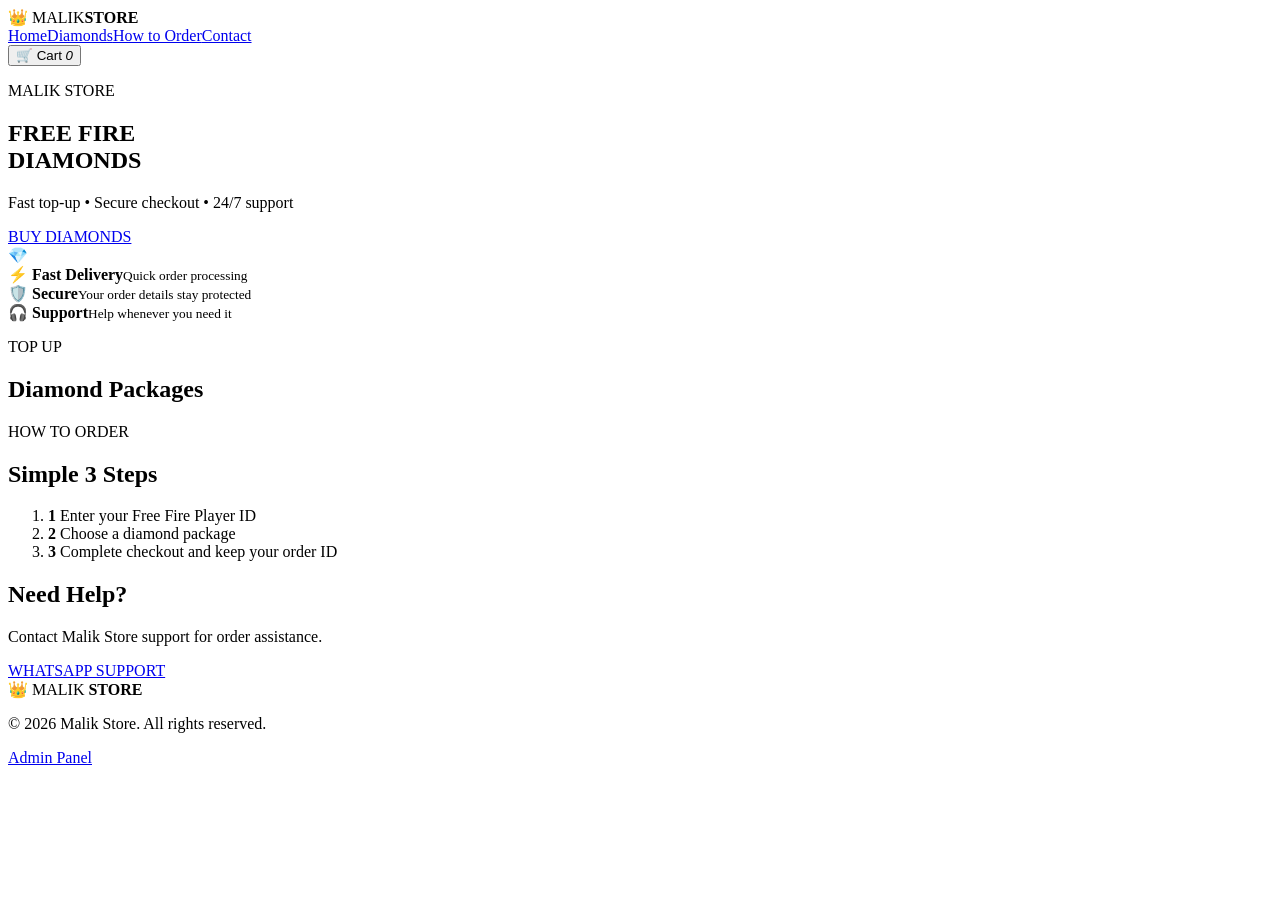
==== index.html @ 09959bfe "Add files via upload" ====
<!doctype html>
<html lang="en"><head><meta charset="utf-8"><meta name="viewport" content="width=device-width,initial-scale=1">
<title>Malik Store — Free Fire Diamonds</title><link rel="stylesheet" href="style.css"></head>
<body>
<header><div class="logo">👑 <span>MALIK</span><b>STORE</b></div><nav><a href="index.html">Home</a><a href="#diamonds">Diamonds</a><a href="#how">How to Order</a><a href="#support">Contact</a></nav><button class="cart" onclick="location.href='cart.html'">🛒 Cart <i id="cartCount">0</i></button></header>
<section class="hero"><div><p class="eyebrow">MALIK STORE</p><h1>FREE FIRE<br><strong>DIAMONDS</strong></h1><p>Fast top-up • Secure checkout • 24/7 support</p><a class="btn" href="#diamonds">BUY DIAMONDS</a></div><div class="heroGem">💎</div></section>
<section class="trust"><div>⚡<b> Fast Delivery</b><small>Quick order processing</small></div><div>🛡️<b> Secure</b><small>Your order details stay protected</small></div><div>🎧<b> Support</b><small>Help whenever you need it</small></div></section>
<main id="diamonds"><div class="sectionTitle"><p>TOP UP</p><h2>Diamond Packages</h2></div><div id="products" class="grid"></div></main>
<section id="how" class="how"><div><p>HOW TO ORDER</p><h2>Simple 3 Steps</h2></div><ol><li><b>1</b> Enter your Free Fire Player ID</li><li><b>2</b> Choose a diamond package</li><li><b>3</b> Complete checkout and keep your order ID</li></ol></section>
<section id="support" class="support"><h2>Need Help?</h2><p>Contact Malik Store support for order assistance.</p><a class="btn" href="https://wa.me/" target="_blank">WHATSAPP SUPPORT</a></section>
<footer><div class="logo">👑 MALIK <b>STORE</b></div><p>© 2026 Malik Store. All rights reserved.</p><a href="admin.html">Admin Panel</a></footer>
<script src="app.js"></script></body></html>
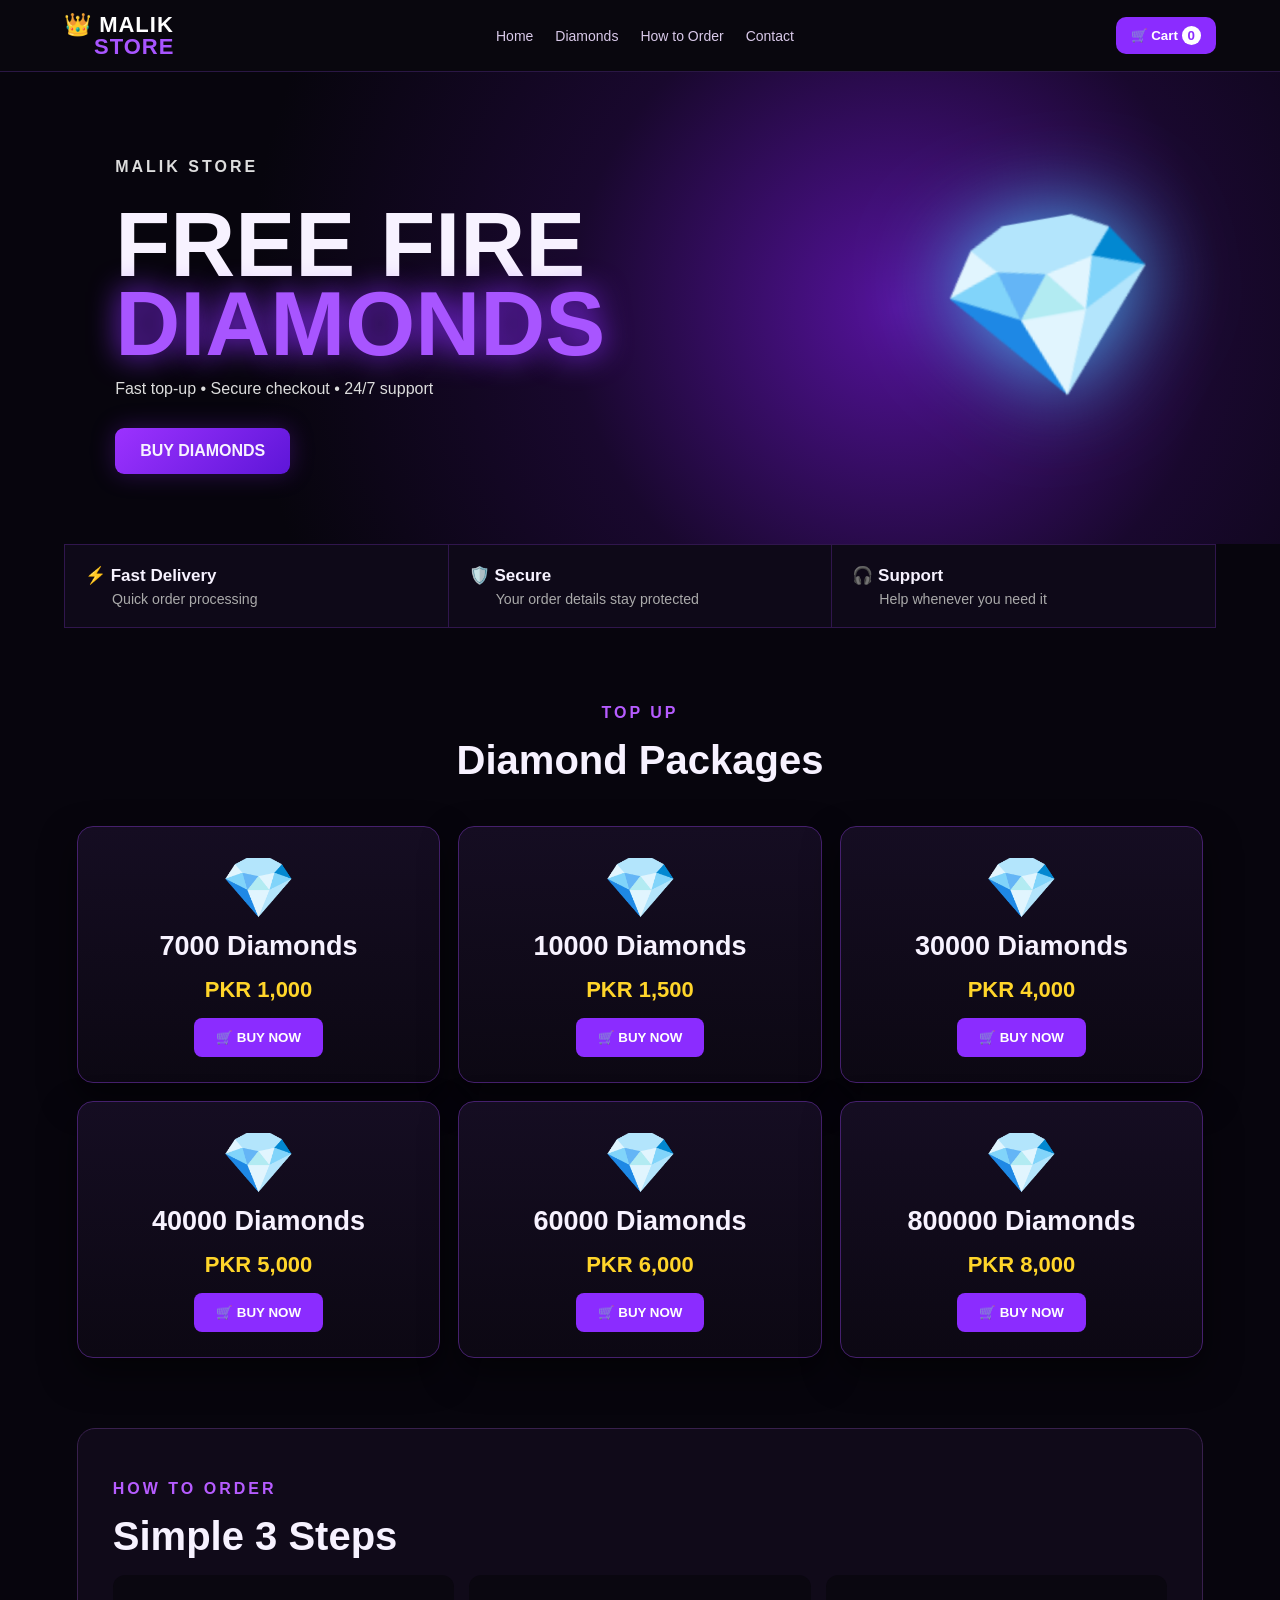
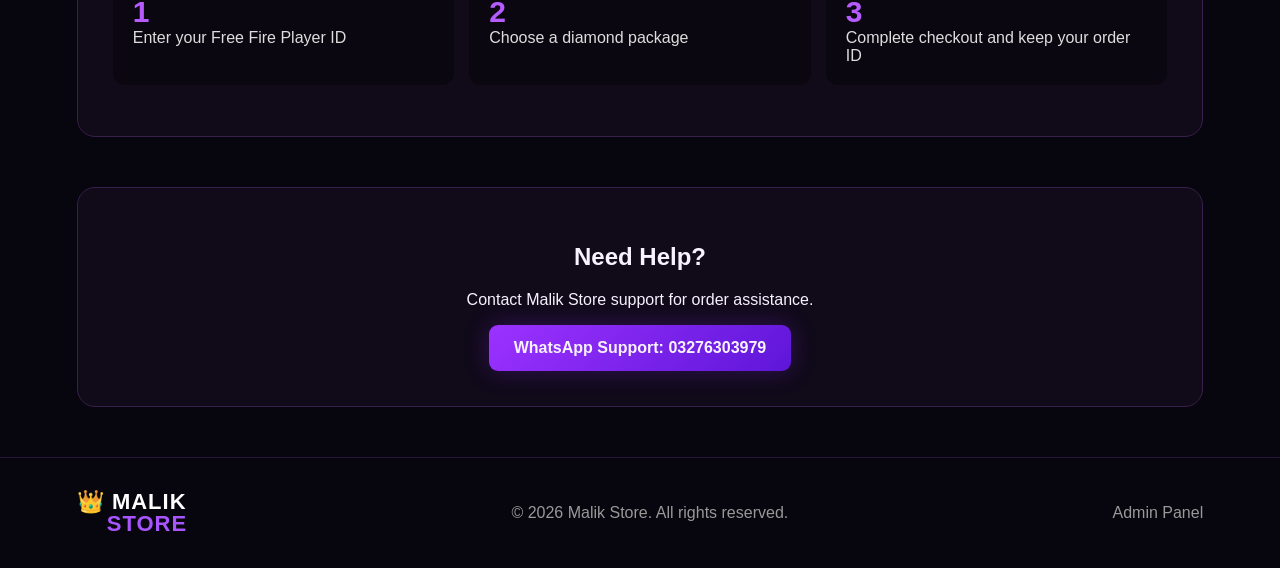
==== commit 09f50eba: "Change WhatsApp support link in index.html Updated WhatsApp support link with a phone number." ====
--- a/index.html
+++ b/index.html
@@ -7,6 +7,6 @@
 <section class="trust"><div>⚡<b> Fast Delivery</b><small>Quick order processing</small></div><div>🛡️<b> Secure</b><small>Your order details stay protected</small></div><div>🎧<b> Support</b><small>Help whenever you need it</small></div></section>
 <main id="diamonds"><div class="sectionTitle"><p>TOP UP</p><h2>Diamond Packages</h2></div><div id="products" class="grid"></div></main>
 <section id="how" class="how"><div><p>HOW TO ORDER</p><h2>Simple 3 Steps</h2></div><ol><li><b>1</b> Enter your Free Fire Player ID</li><li><b>2</b> Choose a diamond package</li><li><b>3</b> Complete checkout and keep your order ID</li></ol></section>
-<section id="support" class="support"><h2>Need Help?</h2><p>Contact Malik Store support for order assistance.</p><a class="btn" href="https://wa.me/" target="_blank">WHATSAPP SUPPORT</a></section>
+<section id="support" class="support"><h2>Need Help?</h2><p>Contact Malik Store support for order assistance.</p><a class="btn" href="https://wa.me/923276303979" target="_blank">WhatsApp Support: 03276303979</a></section>
 <footer><div class="logo">👑 MALIK <b>STORE</b></div><p>© 2026 Malik Store. All rights reserved.</p><a href="admin.html">Admin Panel</a></footer>
-<script src="app.js"></script></body></html>+<script src="app.js"></script></body></html>
--- a/style.css
+++ b/style.css
@@ -0,0 +1 @@
+*{box-sizing:border-box}html{scroll-behavior:smooth}body{margin:0;background:#07050d;color:#f7f2ff;font-family:Arial,Helvetica,sans-serif}a{color:inherit;text-decoration:none}header{height:72px;display:flex;align-items:center;gap:28px;padding:0 5%;border-bottom:1px solid #2a1744;background:#09070e;position:sticky;top:0;z-index:5}.logo{font-weight:900;font-size:22px;letter-spacing:1px}.logo span{color:#fff}.logo b{color:#a855ff;display:block;margin-left:30px;margin-top:-4px}nav{display:flex;gap:22px;flex:1;justify-content:center}nav a{font-size:14px;color:#d9c9e9}.cart{background:#8b2cff;color:white;border:0;border-radius:10px;padding:11px 15px;font-weight:700}.cart i{background:#fff;color:#8b2cff;border-radius:50%;padding:2px 6px;font-style:normal}.hero{min-height:440px;padding:70px 9%;display:flex;align-items:center;justify-content:space-between;background:radial-gradient(circle at 70%,#54129b 0,#19082e 35%,#07050d 70%);overflow:hidden}.eyebrow,.sectionTitle p,.how p{color:#b65cff;font-weight:800;letter-spacing:3px}.hero h1{font-size:clamp(48px,8vw,90px);line-height:.88;margin:15px 0}.hero h1 strong{color:#a855ff;text-shadow:0 0 30px #8b2cff}.hero p{color:#ddd;margin-bottom:30px}.heroGem{font-size:180px;filter:drop-shadow(0 0 45px #4bbcff);transform:rotate(-10deg)}.btn{display:inline-block;background:linear-gradient(135deg,#9c32ff,#5e16d8);padding:14px 25px;border-radius:9px;font-weight:900;box-shadow:0 0 25px #7c22d955}.trust{display:grid;grid-template-columns:repeat(3,1fr);gap:1px;background:#30164d;border:1px solid #30164d;margin:0 5%}.trust div{padding:20px;background:#0e0918;font-size:17px}.trust small{display:block;color:#aaa;margin:5px 0 0 27px}.sectionTitle{text-align:center;padding:60px 15px 25px}.sectionTitle h2,.how h2{font-size:40px;margin:8px 0}.grid{display:grid;grid-template-columns:repeat(3,1fr);gap:18px;padding:10px 6% 70px}.card{background:linear-gradient(180deg,#150d22,#0c0813);border:1px solid #45206d;border-radius:16px;padding:25px;text-align:center;box-shadow:0 15px 35px #0008}.diamond{font-size:60px}.card h3{font-size:27px;margin:8px}.price{color:#ffd52a;font-size:22px;font-weight:900;margin:15px}.card button,.save{border:0;background:#8b2cff;color:#fff;border-radius:8px;padding:12px 22px;font-weight:800;cursor:pointer}.how,.support{margin:0 6% 50px;padding:35px;border:1px solid #38204d;border-radius:18px;background:#100a19}.how ol{display:grid;grid-template-columns:repeat(3,1fr);gap:15px;padding:0;list-style:none}.how li{padding:20px;background:#0a0710;border-radius:12px;color:#ddd}.how li b{display:block;color:#b65cff;font-size:30px}.support{text-align:center}.checkout,.admin{max-width:900px;margin:auto;padding:30px 5% 80px}.cartItem,.adminRow{display:flex;align-items:center;justify-content:space-between;gap:15px;background:#100a19;border:1px solid #38204d;padding:18px;margin:10px 0;border-radius:12px}.total{font-size:24px;text-align:right;margin:25px}.form{background:#100a19;padding:25px;border-radius:14px;border:1px solid #38204d}.form input{width:100%;padding:13px;margin:8px 0 14px;border-radius:8px;border:1px solid #51316b;background:#08060c;color:#fff}.note{padding:15px;background:#23132f;border-radius:10px;color:#ddd}.adminRow input{width:120px;padding:10px;background:#08060c;color:#fff;border:1px solid #5a3478;border-radius:7px}footer{border-top:1px solid #281536;padding:30px 6%;display:flex;justify-content:space-between;align-items:center;color:#999}footer .logo{color:#fff}@media(max-width:750px){header{height:auto;padding:14px 5%;flex-wrap:wrap}nav{order:3;width:100%;overflow:auto;justify-content:flex-start;padding-bottom:4px}.hero{padding:55px 8%;min-height:520px}.heroGem{font-size:100px}.trust,.grid,.how ol{grid-template-columns:1fr}.grid{padding-left:5%;padding-right:5%}.sectionTitle h2{font-size:32px}footer{flex-direction:column;gap:15px}.cartItem,.adminRow{flex-wrap:wrap}}
